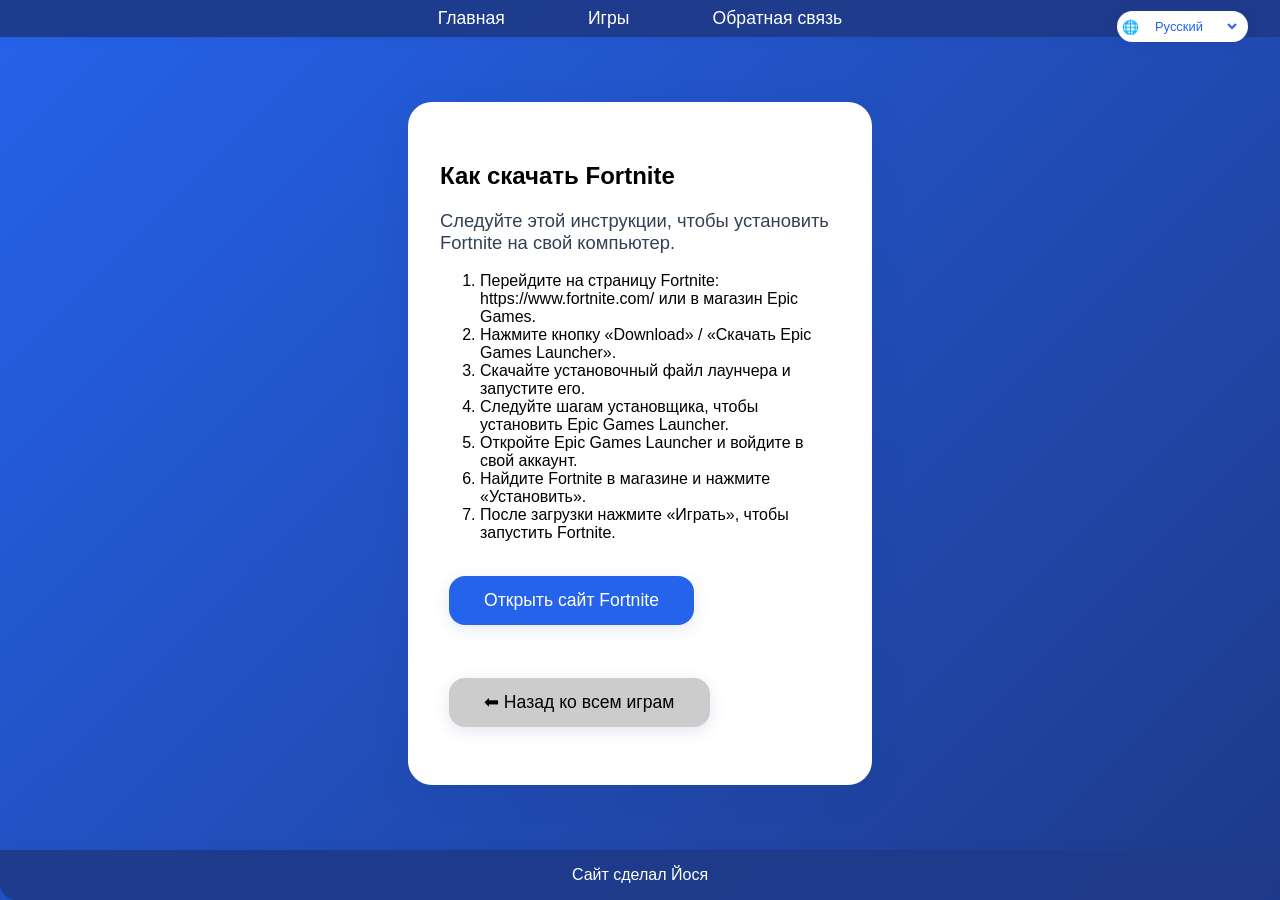
==== fortnite.html @ 6f909bb8 "Add files via upload" ====
<!DOCTYPE html>
<html lang="ru">
<head>
    <meta charset="UTF-8">
    <meta name="viewport" content="width=device-width, initial-scale=1.0">
    <title>Fortnite | Сайт игр</title>
    <link rel="stylesheet" href="style.css">
</head>

<body dir="ltr">
    <nav class="navbar">
        <ul>
            <li><a href="index.html" id="nav-home">Главная</a></li>
            <li><a href="games.html" id="nav-games">Игры</a></li>
            <li><a href="feedback.html" id="nav-feedback">Обратная связь</a></li>
        </ul>

        <div class="lang-switcher">
            <div class="lang-box">
                <span class="planet-icon">🌐</span>
                <select id="language-select">
                    <option value="ru">Русский</option>
                    <option value="en">English</option>
                    <option value="he">עברית</option>
                    <option value="ua">Українська</option>
                </select>
            </div>
        </div>
    </nav>

    <main>
        <div class="card">
            <h2 id="main-title">Как скачать Fortnite</h2>

            <p id="intro-text">
                Следуйте этой инструкции, чтобы установить Fortnite на свой компьютер.
            </p>

            <ol id="steps-list">
                <li>Перейдите на сайт Fortnite: https://www.fortnite.com/ или в магазин Epic Games.</li>
                <li>Нажмите кнопку «Download» / «Скачать Epic Games Launcher».</li>
                <li>Скачайте установочный файл лаунчера и запустите его.</li>
                <li>Следуйте шагам установщика, чтобы установить Epic Games Launcher.</li>
                <li>Откройте Epic Games Launcher и войдите в свой аккаунт.</li>
                <li>Найдите Fortnite в магазине и нажмите «Установить».</li>
                <li>После загрузки нажмите «Играть», чтобы запустить Fortnite.</li>
            </ol>

            <a href="https://www.fortnite.com/" class="button" id="download-button" target="_blank">
                Открыть сайт Fortnite
            </a>

            <br><br>

            <a href="games.html" id="back-button" class="button" style="background:#ccc; color:#000;">
                ⬅ Назад ко всем играм
            </a>
        </div>
    </main>

    <footer>
        Сайт сделал Йося
    </footer>

    <script>
        const translations = {
            ru: {
                title: 'Как скачать Fortnite',
                intro: 'Следуйте этой инструкции, чтобы установить Fortnite на свой компьютер.',
                button: 'Открыть сайт Fortnite',
                back: '⬅ Назад ко всем играм',
                steps: [
                    'Перейдите на страницу Fortnite: https://www.fortnite.com/ или в магазин Epic Games.',
                    'Нажмите кнопку «Download» / «Скачать Epic Games Launcher».',
                    'Скачайте установочный файл лаунчера и запустите его.',
                    'Следуйте шагам установщика, чтобы установить Epic Games Launcher.',
                    'Откройте Epic Games Launcher и войдите в свой аккаунт.',
                    'Найдите Fortnite в магазине и нажмите «Установить».',
                    'После загрузки нажмите «Играть», чтобы запустить Fortnite.'
                ],
                nav: { home: 'Главная', games: 'Игры', feedback: 'Обратная связь' }
            },

            en: {
                title: 'How to download Fortnite',
                intro: 'Follow these steps to install Fortnite on your PC.',
                button: 'Open Fortnite website',
                back: '⬅ Back to all games',
                steps: [
                    'Go to Fortnite website: https://www.fortnite.com/ or Epic Games Store.',
                    'Click "Download" or "Download Epic Games Launcher".',
                    'Download the installer file and run it.',
                    'Follow the steps to install Epic Games Launcher.',
                    'Open Epic Games Launcher and sign in.',
                    'Find Fortnite in the store and click "Install".',
                    'When the download is complete, click "Play" to start Fortnite.'
                ],
                nav: { home: 'Home', games: 'Games', feedback: 'Feedback' }
            },

            he: {
                title: 'איך להוריד את Fortnite למחשב',
                intro: 'עקבו אחרי השלבים כדי להתקין את Fortnite על המחשב שלכם.',
                button: 'פתח את אתר Fortnite',
                back: '⬅ חזרה לכל המשחקים',
                steps: [
                    'היכנסו לאתר Fortnite: https://www.fortnite.com/ או לחנות Epic Games.',
                    'לחצו על "Download" או "Download Epic Games Launcher".',
                    'הורידו את קובץ ההתקנה והריצו אותו.',
                    'השלימו את שלבי ההתקנה של Epic Games Launcher.',
                    'פתחו את Epic Games Launcher והתחברו לחשבון שלכם.',
                    'מצאו את Fortnite בחנות ולחצו "Install".',
                    'לאחר שההורדה מסתיימת, לחצו "Play" כדי להפעיל את Fortnite.'
                ],
                nav: { home: 'ראשי', games: 'משחקים', feedback: 'משוב' }
            },

            ua: {
                title: 'Як скачати Fortnite',
                intro: 'Дотримуйтесь цієї інструкції, щоб встановити Fortnite на свій комп’ютер.',
                button: 'Відкрити сайт Fortnite',
                back: '⬅ Назад до всіх ігор',
                steps: [
                    'Перейдіть на сайт Fortnite: https://www.fortnite.com/ або в Epic Games Store.',
                    'Натисніть кнопку «Download» або «Download Epic Games Launcher».',
                    'Завантажте файл інсталятора та запустіть його.',
                    'Виконайте кроки встановлення Epic Games Launcher.',
                    'Відкрийте Epic Games Launcher і увійдіть у свій акаунт.',
                    'Знайдіть Fortnite у магазині та натисніть «Встановити».',
                    'Після завантаження натисніть «Грати», щоб запустити Fortnite.'
                ],
                nav: { home: 'Головна', games: 'Ігри', feedback: 'Зворотний звʼязок' }
            }
        };

        function applyTranslations(lang) {
            const t = translations[lang];

            document.getElementById('main-title').textContent = t.title;
            document.getElementById('intro-text').textContent = t.intro;
            document.getElementById('download-button').textContent = t.button;
            document.getElementById('back-button').textContent = t.back;

            const list = document.getElementById('steps-list');
            list.innerHTML = '';
            t.steps.forEach(step => {
                const li = document.createElement('li');
                li.textContent = step;
                list.appendChild(li);
            });

            document.getElementById('nav-home').textContent = t.nav.home;
            document.getElementById('nav-games').textContent = t.nav.games;
            document.getElementById('nav-feedback').textContent = t.nav.feedback;

            // направление текста
            if (lang === 'he') {
                document.body.dir = 'rtl';
                document.querySelector('.card').style.textAlign = 'right';
            } else {
                document.body.dir = 'ltr';
                document.querySelector('.card').style.textAlign = 'left';
            }
        }

        document.addEventListener('DOMContentLoaded', () => {
            const savedLang = localStorage.getItem('siteLang') || 'ru';
            const select = document.getElementById('language-select');
            select.value = savedLang;
            applyTranslations(savedLang);

            select.addEventListener('change', () => {
                const lang = select.value;
                localStorage.setItem('siteLang', lang);
                applyTranslations(lang);
            });
        });
    </script>
</body>
</html>
---- style.css ----
body {
    min-height: 100vh;
    margin: 0;
    font-family: 'Segoe UI', 'Roboto', Arial, sans-serif;
    background: linear-gradient(135deg, #2563eb 0%, #1e3a8a 100%);
    display: flex;
    flex-direction: column;
}

.navbar {
    width: 100%;
    background: rgba(30, 58, 138, 0.95);
    box-shadow: 0 2px 8px rgba(30, 58, 138, 0.1);
    position: sticky;
    top: 0;
    z-index: 10;
}
.navbar ul {
    list-style: none;
    display: flex;
    justify-content: center;
    margin: 0;
    padding: 0.5em 0;
}
.navbar li {
    margin: 0 1.5em;
}
.navbar a {
    color: #fff;
    text-decoration: none;
    font-size: 1.1em;
    padding: 0.5em 1em;
    border-radius: 20px;
    transition: background 0.3s, color 0.3s;
}
.navbar a.active, .navbar a:hover {
    background: #3b82f6;
    color: #fff;
}

.lang-switcher {
     display: flex;
     align-items: center;
     position: absolute;
     right: 2em;
     top: 0.7em;
}
.lang-box {
    display: flex;
    align-items: center;
    background: #fff;
    border-radius: 999px;
    box-shadow: 0 2px 8px rgba(30, 58, 138, 0.10);
    padding: 0.1em 0.6em 0.1em 0.4em;
    font-size: 0.85em;
    gap: 0.4em;
    min-width: 80px;
    height: 28px;
    user-select: none;
}
.planet-icon {
    font-size: 1em;
    color: #2563eb;
    margin-right: 0.2em;
}
#language-select {
    border: none;
    background: transparent;
    font-size: 0.95em;
    color: #2563eb;
    outline: none;
    cursor: pointer;
    font-family: inherit;
    padding: 0.1em 0.3em;
}

main {
    flex: 1;
    display: flex;
    align-items: center;
    justify-content: center;
}
.card {
    background: #fff;
    border-radius: 24px;
    box-shadow: 0 8px 32px rgba(30, 58, 138, 0.15);
    padding: 2.5em 2em;
    max-width: 400px;
    text-align: center;
    animation: fadeIn 1s;
}
.card h1 {
    margin-top: 0;
    color: #2563eb;
    font-size: 2em;
}
.card p {
    color: #334155;
    font-size: 1.15em;
}

footer {
    background: rgba(30, 58, 138, 0.95);
    color: #fff;
    text-align: center;
    padding: 1em 0;
    font-size: 1em;
    box-shadow: 0 -2px 8px rgba(30, 58, 138, 0.1);
    border-radius: 0 0 16px 16px;
}

@keyframes fadeIn {
    from { opacity: 0; transform: translateY(30px); }
    to { opacity: 1; transform: translateY(0); }
}
.button {
    display: inline-block;
    background: #2563eb;
    color: #fff;
    border: none;
    border-radius: 16px;
    padding: 0.8em 2em;
    font-size: 1.1em;
    margin: 1em 0.5em;
    box-shadow: 0 4px 16px rgba(30, 58, 138, 0.12);
    cursor: pointer;
    transition: background 0.3s, transform 0.2s;
    text-decoration: none;
}
.button:hover {
    background: #3b82f6;
    transform: translateY(-2px) scale(1.04);
}

.game-icon {
     width: 28px;
     height: 28px;
     object-fit: contain;
     vertical-align: middle;
     margin-right: 0.6em;
     box-shadow: 0 2px 8px rgba(30, 58, 138, 0.10);
     border-radius: 6px;
     background: #fff;
     transition: transform 0.2s;
}
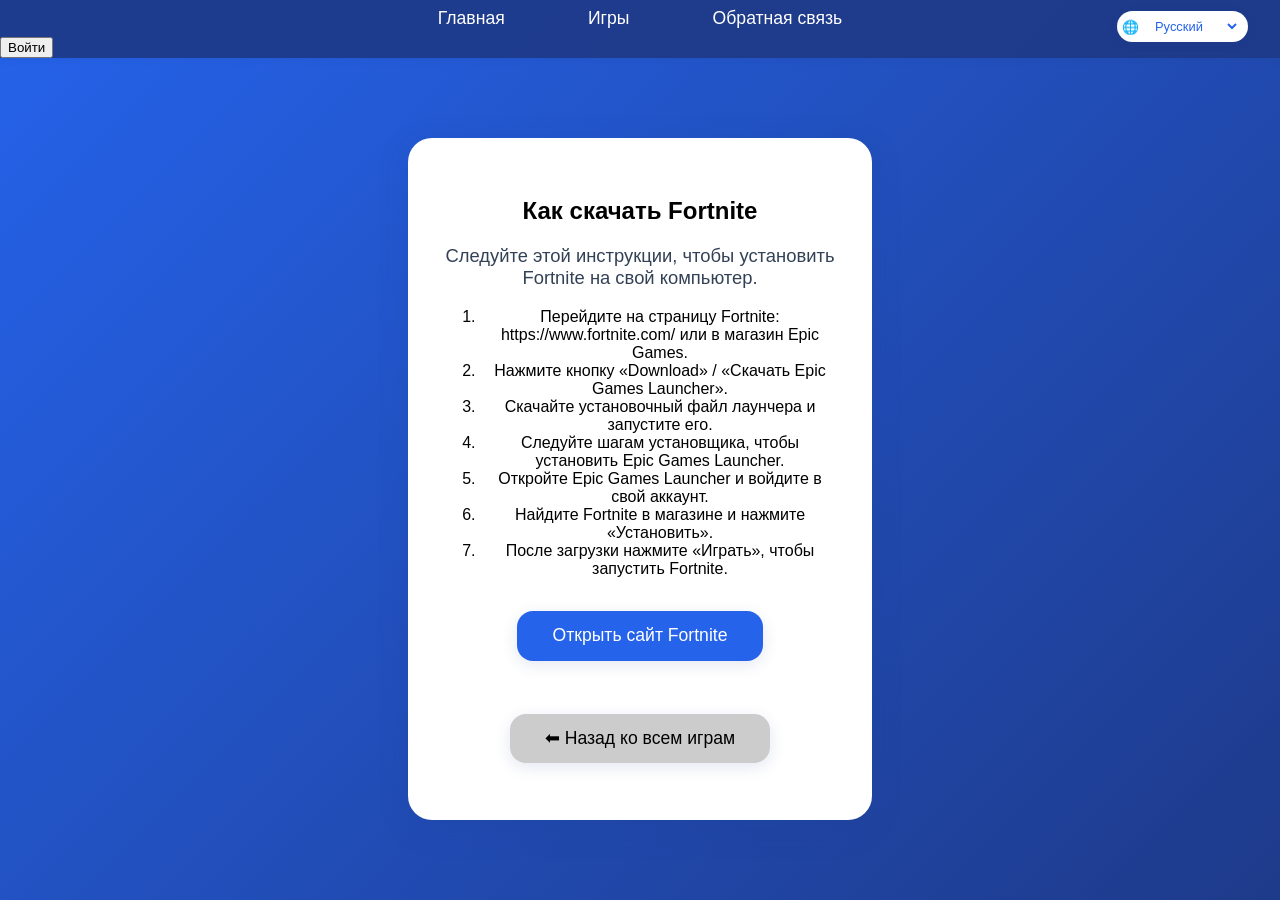
==== commit caa1f472: "Enhance navigation with login and profile features Added authentication button and user profile disp" ====
--- a/fortnite.html
+++ b/fortnite.html
@@ -7,14 +7,18 @@
     <link rel="stylesheet" href="style.css">
 </head>
 
-<body dir="ltr">
+<body dir="ltr" class="page-loading">
     <nav class="navbar">
         <ul>
             <li><a href="index.html" id="nav-home">Главная</a></li>
             <li><a href="games.html" id="nav-games">Игры</a></li>
             <li><a href="feedback.html" id="nav-feedback">Обратная связь</a></li>
         </ul>
-
+        <button class="auth-login-btn" id="auth-login-btn" onclick="window.location.href='auth.html'">Войти</button>
+        <div class="auth-profile" id="auth-profile" style="display:none;position:absolute;top:14px;right:20px;z-index:101;align-items:center;gap:8px;">
+            <img id="auth-avatar" src="https://www.gstatic.com/images/branding/product/1x/avatar_square_blue_512dp.png" alt="Профиль" style="width:32px;height:32px;border-radius:50%;">
+            <span id="auth-nickname" style="color:#fff;font-weight:600;font-size:1rem;"></span>
+        </div>
         <div class="lang-switcher">
             <div class="lang-box">
                 <span class="planet-icon">🌐</span>
@@ -58,10 +62,6 @@
         </div>
     </main>
 
-    <footer>
-        Сайт сделал Йося
-    </footer>
-
     <script>
         const translations = {
             ru: {
@@ -78,7 +78,8 @@
                     'Найдите Fortnite в магазине и нажмите «Установить».',
                     'После загрузки нажмите «Играть», чтобы запустить Fortnite.'
                 ],
-                nav: { home: 'Главная', games: 'Игры', feedback: 'Обратная связь' }
+                nav: { home: 'Главная', games: 'Игры', feedback: 'Обратная связь' },
+                login: 'Войти',
             },
 
             en: {
@@ -95,7 +96,8 @@
                     'Find Fortnite in the store and click "Install".',
                     'When the download is complete, click "Play" to start Fortnite.'
                 ],
-                nav: { home: 'Home', games: 'Games', feedback: 'Feedback' }
+                nav: { home: 'Home', games: 'Games', feedback: 'Feedback' },
+                login: 'Login',
             },
 
             he: {
@@ -112,7 +114,8 @@
                     'מצאו את Fortnite בחנות ולחצו "Install".',
                     'לאחר שההורדה מסתיימת, לחצו "Play" כדי להפעיל את Fortnite.'
                 ],
-                nav: { home: 'ראשי', games: 'משחקים', feedback: 'משוב' }
+                nav: { home: 'ראשי', games: 'משחקים', feedback: 'משוב' },
+                login: 'התחבר',
             },
 
             ua: {
@@ -129,51 +132,112 @@
                     'Знайдіть Fortnite у магазині та натисніть «Встановити».',
                     'Після завантаження натисніть «Грати», щоб запустити Fortnite.'
                 ],
-                nav: { home: 'Головна', games: 'Ігри', feedback: 'Зворотний звʼязок' }
+                nav: { home: 'Головна', games: 'Ігри', feedback: 'Зворотний звʼязок' },
+                login: 'Увійти',
             }
         };
 
+        function setDirection(lang) {
+            const dir = lang === 'he' ? 'rtl' : 'ltr';
+            document.documentElement.setAttribute('dir', dir);
+            document.body.setAttribute('dir', dir);
+        }
+
         function applyTranslations(lang) {
+            setDirection(lang);
             const t = translations[lang];
 
-            document.getElementById('main-title').textContent = t.title;
-            document.getElementById('intro-text').textContent = t.intro;
-            document.getElementById('download-button').textContent = t.button;
-            document.getElementById('back-button').textContent = t.back;
-
-            const list = document.getElementById('steps-list');
-            list.innerHTML = '';
-            t.steps.forEach(step => {
-                const li = document.createElement('li');
-                li.textContent = step;
-                list.appendChild(li);
-            });
-
-            document.getElementById('nav-home').textContent = t.nav.home;
-            document.getElementById('nav-games').textContent = t.nav.games;
-            document.getElementById('nav-feedback').textContent = t.nav.feedback;
-
-            // направление текста
-            if (lang === 'he') {
-                document.body.dir = 'rtl';
-                document.querySelector('.card').style.textAlign = 'right';
+            // Анимация выхода
+            const langBox = document.querySelector('.lang-box');
+            const card = document.querySelector('.card');
+            langBox.classList.add('lang-animate');
+            card.classList.add('lang-animate');
+
+            setTimeout(() => {
+                document.getElementById('main-title').textContent = t.title;
+                document.getElementById('intro-text').textContent = t.intro;
+                document.getElementById('download-button').textContent = t.button;
+                document.getElementById('back-button').textContent = t.back;
+
+                const list = document.getElementById('steps-list');
+                list.innerHTML = '';
+                t.steps.forEach(step => {
+                    const li = document.createElement('li');
+                    li.textContent = step;
+                    list.appendChild(li);
+                });
+
+                document.getElementById('nav-home').textContent = t.nav.home;
+                document.getElementById('nav-games').textContent = t.nav.games;
+                document.getElementById('nav-feedback').textContent = t.nav.feedback;
+
+                // направление текста
+                // (старое документ.body.setAttribute удалено)
+
+                const loginBtn = document.querySelector('.auth-login-btn');
+                if(loginBtn) loginBtn.textContent = t.login;
+                showAuthProfile();
+                // Анимация входа
+                requestAnimationFrame(() => {
+                    langBox.classList.remove('lang-animate');
+                    card.classList.remove('lang-animate');
+                });
+            }, 180);
+        }
+
+        function showAuthProfile() {
+            const user = localStorage.getItem('authUser');
+            const btn = document.getElementById('auth-login-btn');
+            const profile = document.getElementById('auth-profile');
+            const nick = document.getElementById('auth-nickname');
+            const avatar = document.getElementById('auth-avatar');
+            if(user) {
+                const data = JSON.parse(user);
+                btn.style.display = 'none';
+                profile.style.display = 'flex';
+                nick.textContent = data.name;
+                avatar.src = data.avatar || 'https://www.gstatic.com/images/branding/product/1x/avatar_square_blue_512dp.png';
             } else {
-                document.body.dir = 'ltr';
-                document.querySelector('.card').style.textAlign = 'left';
+                btn.style.display = '';
+                profile.style.display = 'none';
             }
         }
 
+        // Функция для плавного перехода страниц
+        function handlePageTransition(event) {
+            event.preventDefault();
+            const href = event.currentTarget.href;
+            document.body.classList.add('page-exit');
+            setTimeout(() => {
+                window.location.href = href;
+            }, 350);
+        }
+
         document.addEventListener('DOMContentLoaded', () => {
+            showAuthProfile();
             const savedLang = localStorage.getItem('siteLang') || 'ru';
             const select = document.getElementById('language-select');
             select.value = savedLang;
             applyTranslations(savedLang);
+
+            // Удаляем скрытие и добавляем анимацию входа
+            document.body.classList.remove('page-loading');
+            document.body.classList.add('page-enter');
+            requestAnimationFrame(() => {
+                document.body.classList.add('page-enter-active');
+            });
 
             select.addEventListener('change', () => {
                 const lang = select.value;
                 localStorage.setItem('siteLang', lang);
                 applyTranslations(lang);
             });
+
+            // Добавляем обработчики для навигационных ссылок
+            const navLinks = document.querySelectorAll('.navbar a[href]');
+            navLinks.forEach(link => {
+                link.addEventListener('click', handlePageTransition);
+            });
         });
     </script>
 </body>
